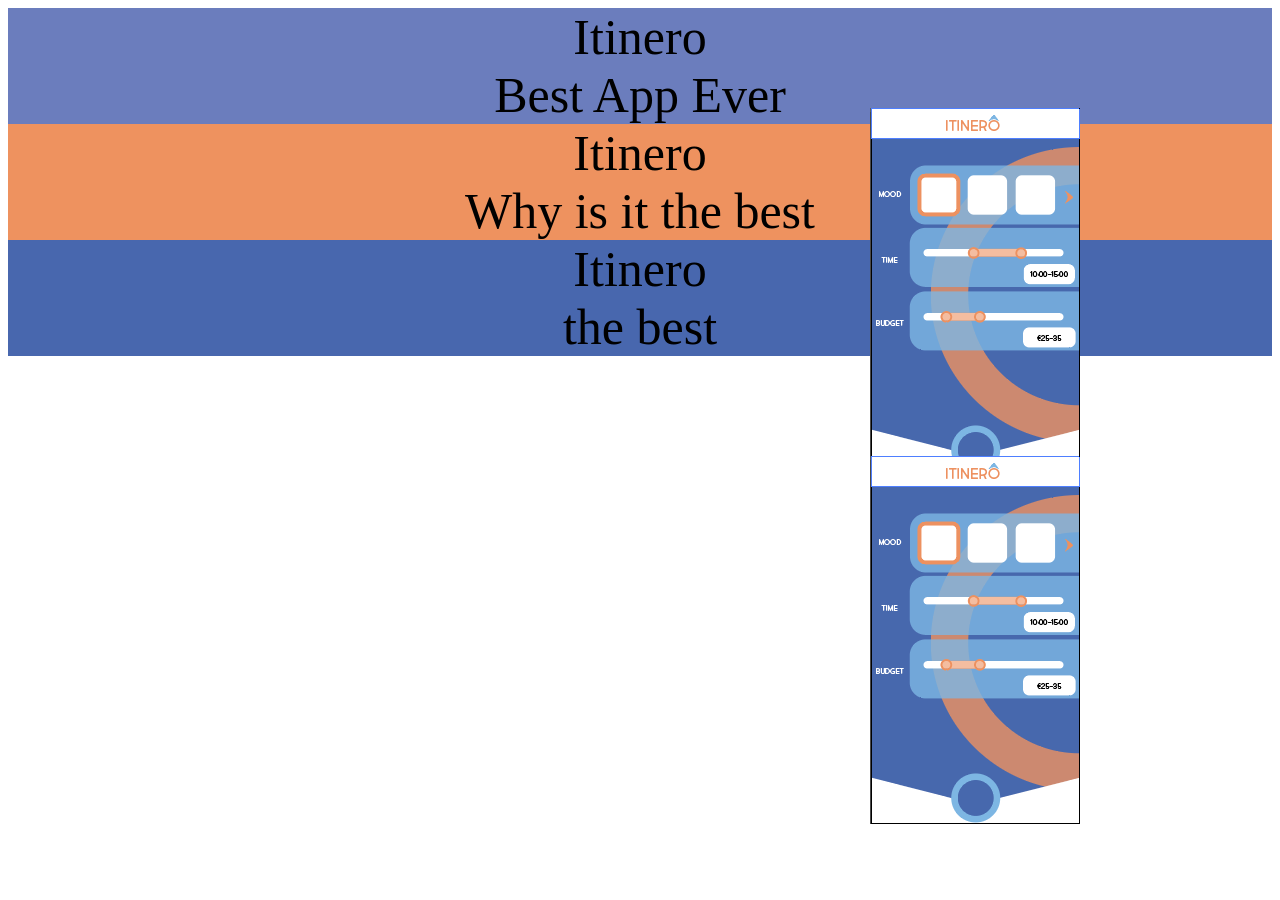
==== index.html @ 9774ec73 "ba added everything" ====
<!DOCTYPE html>
<html>
	
<head>
	<title>Itinero</title>
	<link href="index.css"
	rel="stylesheet" type="text/css" media="screen"/>
	<link rel="stylesheet" type="text/css" href="node_modules/fullpage.js/dist/jquery.fullPage.css" />

	<script src="http://ajax.googleapis.com/ajax/libs/jquery/1.11.1/jquery.min.js"></script>
	<script type="text/javascript" src="node_modules/fullpage.js/dist/jquery.fullPage.js"></script>
	<script src="/path/to/noframework.waypoints.min.js"></script>
</head>
<script>
$(document).ready(function() {
    $('#fullpage').fullpage();
});
</script>
<body>

<img src="images/sched.png" id= "sched" />				
<div id="fullpage">	
	<div class="section" id="a">
			<div id="title" >
				<titletext> Itinero </titletext>
			</div>
				<!--This is the close of the title div-->
			<div id = "subtitle">
				<subtitle> Best App Ever</subtitle>
			</div>
	</div>

	<div class="section" id="b">
			<div id="title">
				<titletext> Itinero </titletext>
			</div>
				<!--This is the close of the title div-->
			<div id = "subtitle">
				<subtitle> Why is it the best</subtitle>
			</div>
	</div>

	<div class="section" id="c">
			<div id="title">
				<titletext> Itinero </titletext>
			</div>
				<!--This is the close of the title div-->
			<div id = "subtitle">
				<subtitle> the best</subtitle>
			</div>
	</div>
</div>
		<img src="images/sched.png" id= "sched" />	



</body>
</html>
---- index.css ----
#sched {
	margin-right: 200px;
	margin-left: relative;
	margin-top: 100px;
	position: absolute;
	z-index: 1000;
	right: 0;

}

@font-face {
    font-family: "MarketFresh";
    src: "fonts/MarketFresh.otf";
}
p.customfont { 
    font-family: "MarketFresh", "San Serif";
}

#a {
 	background-color: #6B7DBD;
}

#b {
 	background-color: #EE925F;
}


#c {
 	background-color: #4867AE;
}

#title {
	font-size: 50px; 
	font-family: "customfont";
	font-style: bold;
	text-align: center;

}

#subtitle {
	font-size: 50px; 
	font-family: "San Serif";
	font-style: bolder;
	text-align: center;
}
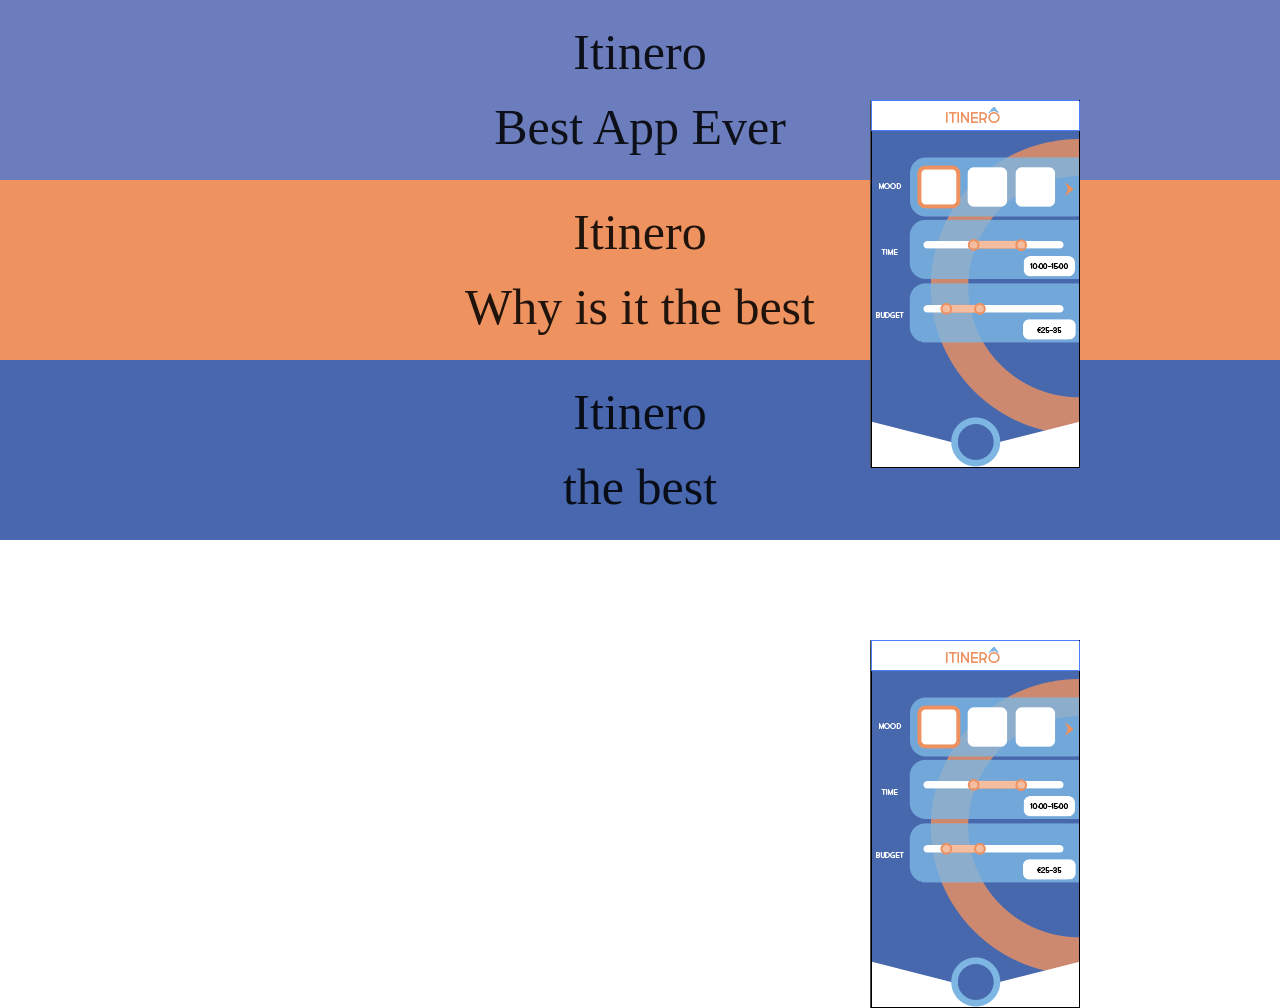
==== commit f6ebd33b: "added materailze" ====
--- a/index.html
+++ b/index.html
@@ -3,9 +3,11 @@
 	
 <head>
 	<title>Itinero</title>
-	<link href="index.css"
-	rel="stylesheet" type="text/css" media="screen"/>
+	<link href="css/index.css" rel="stylesheet" type="text/css" media="screen"/>
 	<link rel="stylesheet" type="text/css" href="node_modules/fullpage.js/dist/jquery.fullPage.css" />
+	<link type="text/css" rel="stylesheet" href="css/materialize.min.css"  media="screen,projection"/>
+  		<script type="text/javascript" src="https://code.jquery.com/jquery-2.1.1.min.js"></script>
+      <script type="text/javascript" src="js/materialize.min.js"></script>
 
 	<script src="http://ajax.googleapis.com/ajax/libs/jquery/1.11.1/jquery.min.js"></script>
 	<script type="text/javascript" src="node_modules/fullpage.js/dist/jquery.fullPage.js"></script>
--- a/css/index.css
+++ b/css/index.css
@@ -0,0 +1,46 @@
+
+#sched {
+	margin-right: 200px;
+	margin-left: relative;
+	margin-top: 100px;
+	position: absolute;
+	z-index: 1000;
+	right: 0;
+
+}
+
+@font-face {
+    font-family: "MarketFresh";
+    src: "fonts/MarketFresh.otf";
+}
+p.customfont { 
+    font-family: "MarketFresh", "San Serif";
+}
+
+#a {
+ 	background-color: #6B7DBD;
+}
+
+#b {
+ 	background-color: #EE925F;
+}
+
+
+#c {
+ 	background-color: #4867AE;
+}
+
+#title {
+	font-size: 50px; 
+	font-family: "customfont";
+	font-style: bold;
+	text-align: center;
+
+}
+
+#subtitle {
+	font-size: 50px; 
+	font-family: "San Serif";
+	font-style: bolder;
+	text-align: center;
+}
